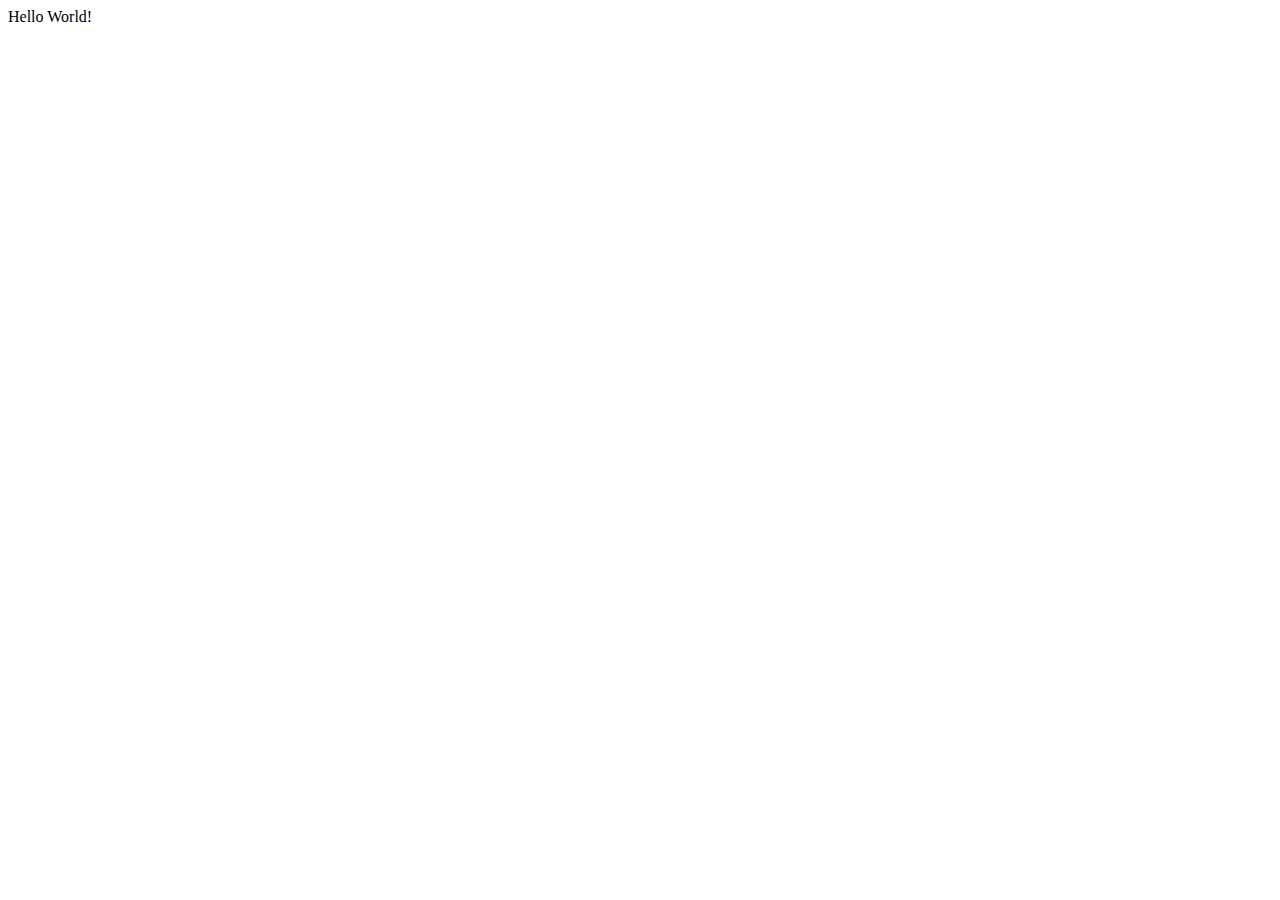
==== Infinite loop carousel/index.html @ 8d64bde3 "Initiated infinite loop carousel project" ====
<!DOCTYPE html>
<html lang="en">
<head>
    <meta charset="UTF-8">
    <meta http-equiv="X-UA-Compatible" content="IE=edge">
    <meta name="viewport" content="width=device-width, initial-scale=1.0">
    <title>Document</title>
    <link rel="stylesheet" href="./style.css">
</head>
<body>
    Hello World!
</body>
<script src="./script.js"></script>
</html>
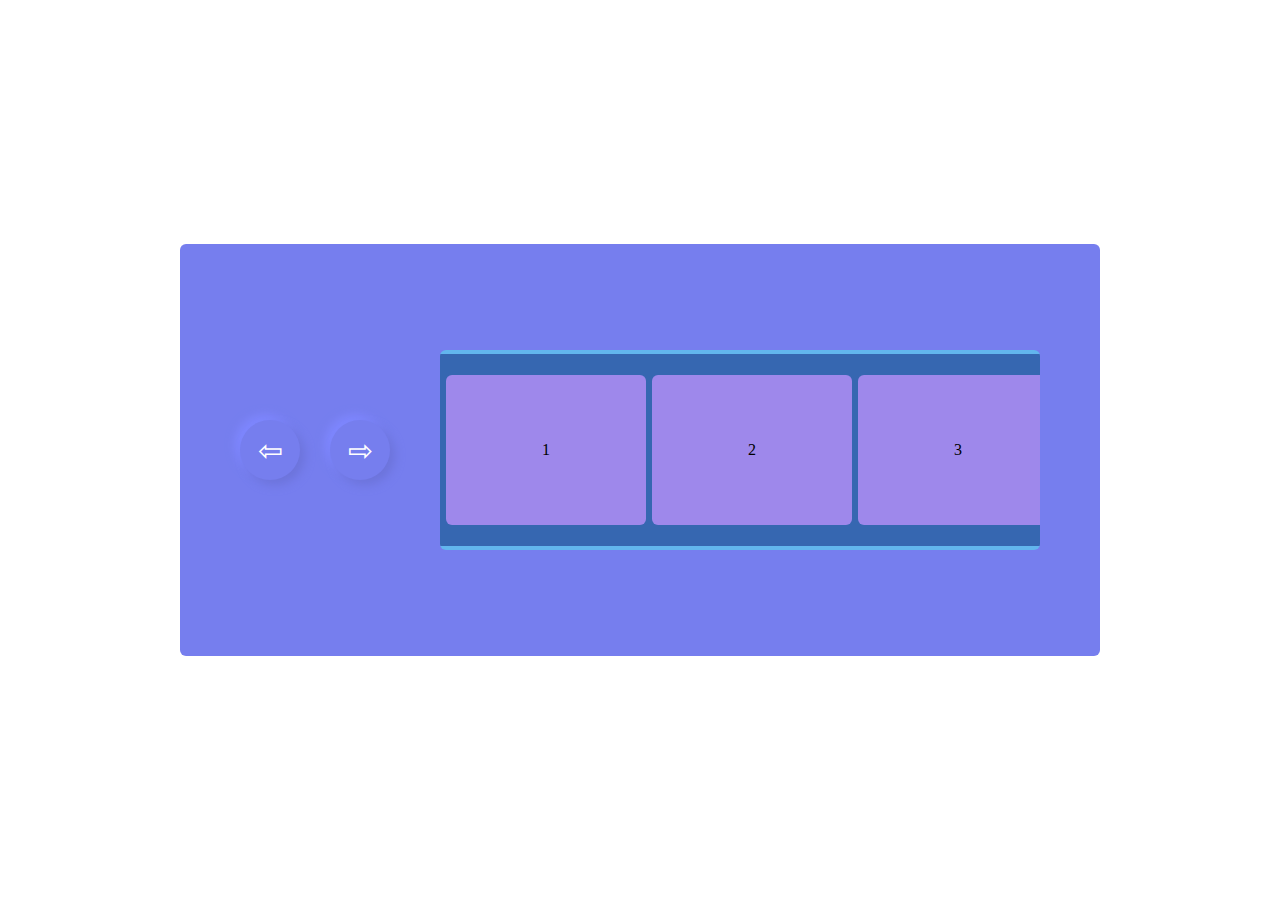
==== commit 99d3f551: "Created elements and added styles" ====
--- a/Infinite loop carousel/index.html
+++ b/Infinite loop carousel/index.html
@@ -8,7 +8,37 @@
     <link rel="stylesheet" href="./style.css">
 </head>
 <body>
-    Hello World!
+    <div class="container">
+        <div class="navButtonsContainer">
+            <button>&#8678;</button>
+            <button>&#8680;</button>
+        </div>
+        <div class="carouselContainer">
+            <div class="slider">
+                <div class="imageContainer">
+                    <div class="section">1</div>
+                </div>
+                <div class="imageContainer">
+                    <div class="section">2</div>
+                </div>
+                <div class="imageContainer">
+                    <div class="section">3</div>
+                </div>
+                <div class="imageContainer">
+                    <div class="section">4</div>
+                </div>
+                <div class="imageContainer">
+                    <div class="section">5</div>
+                </div>
+                <div class="imageContainer">
+                    <div class="section">6</div>
+                </div>
+                <div class="imageContainer">
+                    <div class="section">7</div>
+                </div>
+            </div>
+        </div>
+    </div>
 </body>
 <script src="./script.js"></script>
 </html>--- a/Infinite loop carousel/style.css
+++ b/Infinite loop carousel/style.css
@@ -0,0 +1,78 @@
+html,
+body {
+    width: 100%;
+    height: 100%;
+    display: flex;
+    align-items: center;
+}
+
+.container {
+    margin: auto;
+    width: 800px;
+    height: 400px;
+    display: flex;
+    /* flex-direction: column; */
+    gap: 50px;
+    background-color: rgb(118, 126, 238);
+    border-radius: 6px;
+    padding: 6px 60px;
+    justify-content: space-evenly;
+    align-items: center;
+}
+
+.carouselContainer {
+    height: 200px;
+    width: 624px;
+    background-color: rgb(98, 182, 238);
+    border-radius: 6px;
+    display: flex;
+    align-items: center;
+    overflow-x: hidden;
+}
+
+.slider {
+    height: 90%;
+    background-color: rgb(54, 103, 177);
+    display: flex;
+    align-items: center;
+    padding: 6px;
+    gap: 6px;
+    position: relative;
+    /* left: -100px; */
+}
+
+.imageContainer {
+    width: 200px;
+    aspect-ratio: 4 / 3;
+    background-color: rgb(158, 136, 235);
+    border-radius: 6px;
+    display: flex;
+    justify-content: center;
+    align-items: center;
+}
+
+.navButtonsContainer {
+    display: flex;
+    gap: 30px;
+}
+
+button {
+    width: 60px;
+    height: 60px;
+    border-radius: 50%;
+    background: #767eee;
+    box-shadow: 5px 5px 10px #6d74db,
+        -5px -5px 10px #7f88ff;
+    ;
+    border: none;
+    cursor: pointer;
+    text-align: center;
+    font-size: 30px;
+    color: white;
+    transition: 100ms;
+}
+
+button:active {
+    transform: translateY(2px);
+    box-shadow: none;
+}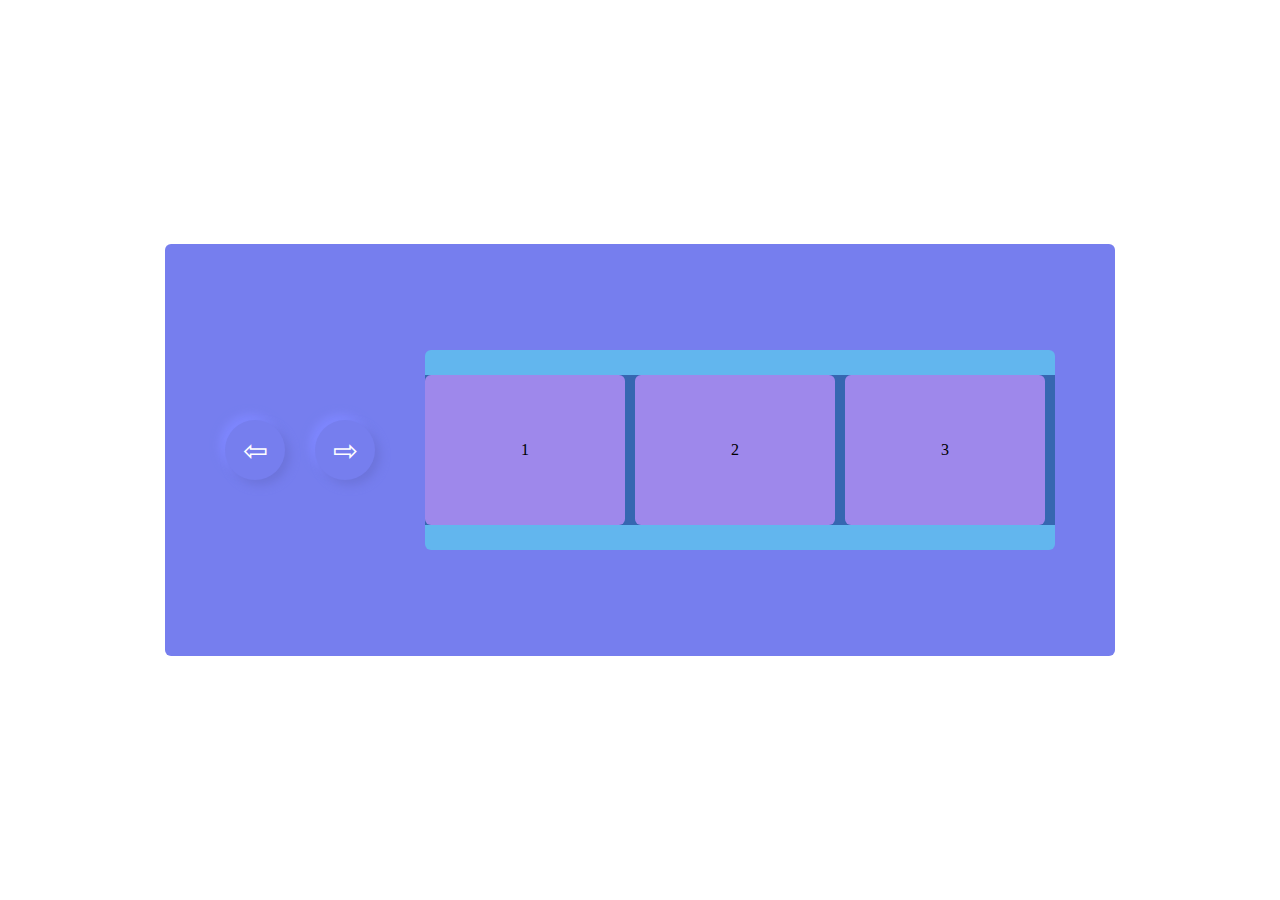
==== commit a910a4f3: "Implemented sliding functions and looping logic" ====
--- a/Infinite loop carousel/index.html
+++ b/Infinite loop carousel/index.html
@@ -10,8 +10,8 @@
 <body>
     <div class="container">
         <div class="navButtonsContainer">
-            <button>&#8678;</button>
-            <button>&#8680;</button>
+            <button id="left">&#8678;</button>
+            <button id="right">&#8680;</button>
         </div>
         <div class="carouselContainer">
             <div class="slider">
--- a/Infinite loop carousel/style.css
+++ b/Infinite loop carousel/style.css
@@ -8,7 +8,6 @@
 
 .container {
     margin: auto;
-    width: 800px;
     height: 400px;
     display: flex;
     /* flex-direction: column; */
@@ -22,7 +21,7 @@
 
 .carouselContainer {
     height: 200px;
-    width: 624px;
+    width: 630px;
     background-color: rgb(98, 182, 238);
     border-radius: 6px;
     display: flex;
@@ -31,14 +30,10 @@
 }
 
 .slider {
-    height: 90%;
     background-color: rgb(54, 103, 177);
     display: flex;
     align-items: center;
-    padding: 6px;
-    gap: 6px;
-    position: relative;
-    /* left: -100px; */
+    gap: 10px;
 }
 
 .imageContainer {
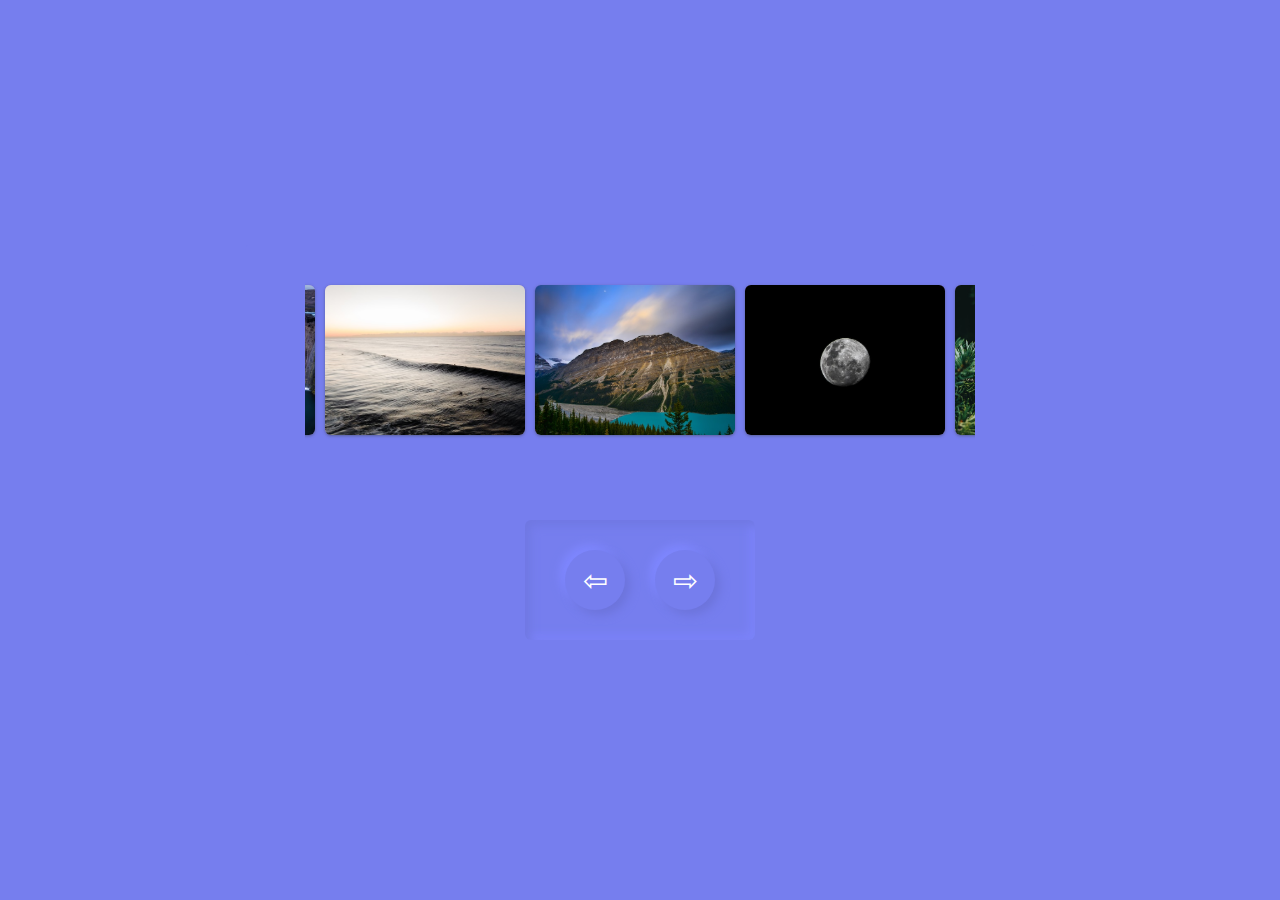
==== commit 2d8625fe: "added images and refactored css a bit and infinite carousel complete" ====
--- a/Infinite loop carousel/index.html
+++ b/Infinite loop carousel/index.html
@@ -9,34 +9,28 @@
 </head>
 <body>
     <div class="container">
+        <div class="carouselContainer">
+            <div class="slider">
+                <div class="imageContainer">
+                    <img src="./images/1.jpg" alt="image">
+                </div>
+                <div class="imageContainer">
+                    <img src="./images/2.jpg" alt="image">
+                </div>
+                <div class="imageContainer">
+                    <img src="./images/3.jpg" alt="image">
+                </div>
+                <div class="imageContainer">
+                    <img src="./images/4.jpg" alt="image">
+                </div>
+                <div class="imageContainer">
+                    <img src="./images/5.jpg" alt="image">
+                </div>                
+            </div>
+        </div>
         <div class="navButtonsContainer">
             <button id="left">&#8678;</button>
             <button id="right">&#8680;</button>
-        </div>
-        <div class="carouselContainer">
-            <div class="slider">
-                <div class="imageContainer">
-                    <div class="section">1</div>
-                </div>
-                <div class="imageContainer">
-                    <div class="section">2</div>
-                </div>
-                <div class="imageContainer">
-                    <div class="section">3</div>
-                </div>
-                <div class="imageContainer">
-                    <div class="section">4</div>
-                </div>
-                <div class="imageContainer">
-                    <div class="section">5</div>
-                </div>
-                <div class="imageContainer">
-                    <div class="section">6</div>
-                </div>
-                <div class="imageContainer">
-                    <div class="section">7</div>
-                </div>
-            </div>
         </div>
     </div>
 </body>
--- a/Infinite loop carousel/style.css
+++ b/Infinite loop carousel/style.css
@@ -4,13 +4,14 @@
     height: 100%;
     display: flex;
     align-items: center;
+    background-color: #767eee;
 }
 
 .container {
     margin: auto;
     height: 400px;
     display: flex;
-    /* flex-direction: column; */
+    flex-direction: column;
     gap: 50px;
     background-color: rgb(118, 126, 238);
     border-radius: 6px;
@@ -22,15 +23,16 @@
 .carouselContainer {
     height: 200px;
     width: 630px;
-    background-color: rgb(98, 182, 238);
+    background-color: rgba(98, 182, 238, 0);
     border-radius: 6px;
     display: flex;
     align-items: center;
     overflow-x: hidden;
+    padding: 0px 20px;
 }
 
 .slider {
-    background-color: rgb(54, 103, 177);
+    background-color: rgba(54, 103, 177, 0);
     display: flex;
     align-items: center;
     gap: 10px;
@@ -44,11 +46,17 @@
     display: flex;
     justify-content: center;
     align-items: center;
+    transition: 200ms ease-in-out;
 }
 
 .navButtonsContainer {
     display: flex;
     gap: 30px;
+    background: #767eee;
+    box-shadow: inset 5px 5px 10px #7078e2,
+        inset -5px -5px 10px #7c84fa;
+    padding: 30px 40px;
+    border-radius: 6px;
 }
 
 button {
@@ -70,4 +78,12 @@
 button:active {
     transform: translateY(2px);
     box-shadow: none;
-}+}
+
+img{
+    width: 100%;
+    height: 100%;
+    object-fit: cover;
+    border-radius: 6px;
+    box-shadow: rgba(60, 64, 67, 0.3) 0px 1px 2px 0px, rgba(60, 64, 67, 0.15) 0px 1px 3px 1px;
+}
